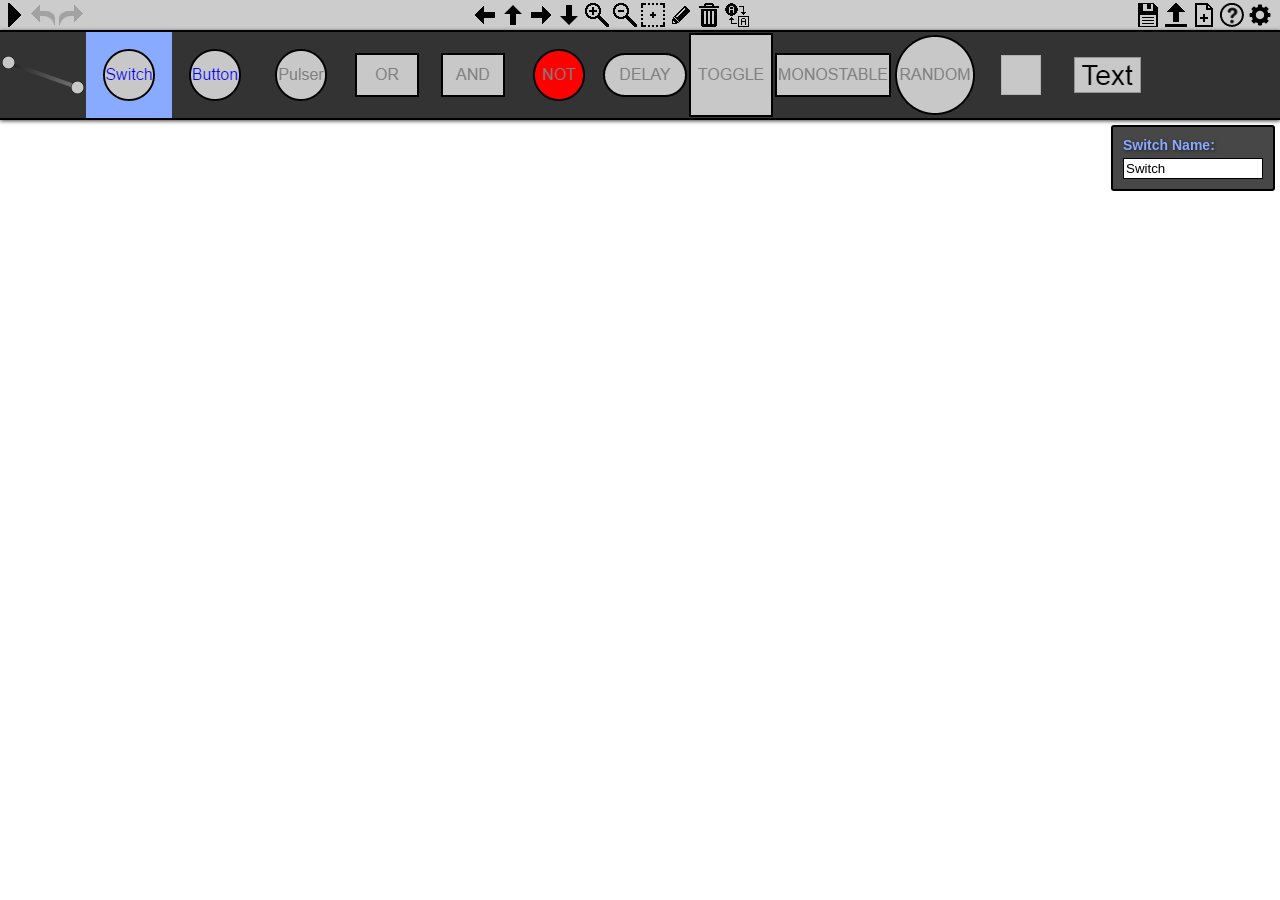
==== logicboard/index.html @ 0916f8ab "v2.13 [24.1.2017 20:05]" ====
<!DOCTYPE html>
<html>
	<head>
		<title>Logic Board (Alpha)</title>
		<script type="text/javascript" src="../jquery-min-1.7.js"></script>
		<script type="text/javascript" src="../clipboard-min-1.5.8.js"></script>
		<script type="text/javascript" src="logicboard.js"></script>
		<link rel="stylesheet" type="text/css" href="logicboard.css"/>
		<meta http-equiv="content-type" content="text/html; charset=UTF-8" />
		<!--<meta name="viewport" content="width=device-width, initial-scale=1.0" />-->
	</head>
	<body style="overflow:hidden;">
		<div id="popupWrap" class="hidden">
			<div id="popup">
				
				<p id="popupMsg"></p>
				<input type="text" id="popupInput" class="hidden" value="" maxlength="100">
				
				<div id="popupCancel" class="pButton hidden" style="bottom:0px; left:0px;">
					<img src="icons/close.svg" height="20px" width="20px" />
					<p>Cancel</p>
				</div>
				
				<div id="popupClose" class="pButton hidden" style="bottom:0px; left:54px;">
					<img src="icons/close.svg" height="20px" width="20px" />
					<p>Close</p>
				</div>
				
				<div id="popupConfirm" class="pButton hidden" style="bottom:0px; right:0px;">
					<img src="icons/confirm.svg" height="20px" width="20px" />
					<p>Confirm</p>
				</div>
				
			</div>
		</div>
		<div id="overlay" class="hidden">
			<img src="icons/close.svg" id="close" title="Close" alt="Close" />
			<div id="menu_save" class="menu hidden">
				<h1>Download Project</h1>
				<p style="display:inline-block; margin-right:5px;">Enter name:</p>
				<input type="text" id="downloadName" value="new_project">
				<br />
				<img src="icons/download_big.png" id="downloadButton" title="Download" alt="Download File" />
				<br />
				<h2>...or you can save this manually:</h2>
				<input type="button" value="Click here to copy this:" id="copyButton" style="margin-right:5px;">
				<input type="text" id="exportSave">
				<p class="hidden" id="copyDone">Succesfully copied!</p>
			</div>
			
			<div id="menu_load" class="menu hidden">
				<h1>Upload Project</h1>
				<input type="file" id="inputFile" accept=".lgb" style="display:none;">
				<label for="inputFile" id="labelFile">Choose file...</label>
				<p style="margin-top:50px;">or paste in data manually:</p>
				<input type="text" id="pasteImport" >
				<input type="button" id="pasteButton" value="LOAD" style="margin-left:5px;">
			</div>
			
			<div id="menu_settings" class="menu hidden">
				<h1>Options</h1>
				<table id="settingsTable">
					<tr>
						<td id="speedSetting">Ticks per second: 100</td>
						<td><input type="button" value="Change" id="speed"></td>
					</tr>
					<tr>
						<td>Track view position with UNDO</td>
						<td><div id="undoSlider" class="slider"><div></div></div></td>
					</tr>
					<tr>
						<td>Display Debug Info</td>
						<td><div id="debugSlider" class="slider"><div></div></div></td>
					</tr>
					<tr>
						<td>Show Grid</td>
						<td><div id="gridSlider" class="slider"><div></div></div></td>
					</tr>
				</table>
				<br />
				<input type="button" id="resetPosButton" value="Reset grid position & zoom" style="margin-top:16px;">
			</div>
			
			<div id="menu_info" class="menu hidden">
				<h1>Information</h1>
				<div id="InformationWrapper">
					<div id="information">
						<h2>Node description:</h2>
						<div class="infosection">
							<img src="nodes/line.png" alt="Connection Line" />
							<p><strong>Connects nodes together.</strong><br />When selected, click one node, then click another one. This connect those two nodes.<br />The order in which you connect the nodes matters! The power will only flow from the first node to the last one.<br />Some nodes cannot be connected, while others don't allow you to start a connection from them.</p>
						</div>
						<div class="infosection">
							<img src="nodes/switch.png" alt="Switch" />
							<p><strong>Click to turn ON/OFF.</strong><br />When the circuit is running, click on the switch to turn it ON/OFF.<br />Can be renamed using EDIT.</p>
						</div>
						<div class="infosection">
							<img src="nodes/button.png" alt="Button" />
							<p><strong>Click to turn ON.</strong><br />When the circuit is running, click on the button to turn it ON.<br />It will turn OFF immediately after you stop holding your mouse button.<br />Can be renamed using EDIT.</p>
						</div>
					</div>
				</div>
			</div>
		</div>
		<div id="fileOverlay" class="hidden">
			<img src="icons/file.png" id="fileIcon" alt="Drop file here" />
		</div>
		<div id="panel">
			<div id="StopControls" class="hidden">
				<img src="icons/stop.png" id="stop" class="button" title="STOP" alt="Stop Simulation" />
				<img src="icons/pause.png" id="pause" class="button" title="Pause / Continue" alt="Pause/Continue Simulation" />
				<img src="icons/step.png" id="step" class="button disabled" title="Step" alt="Step" />
			</div>
			<div id="StartControls">
				<img src="icons/start.png" id="start" class="button" title="START Simulation" alt="Start Simulation" />
				<img src="icons/undo.png" id="undo" class="button disabled" title="Undo" alt="Undo" />
				<img src="icons/redo.png" id="redo" class="button disabled" title="Redo" alt="Redo" />
			</div>
			<div id="MoveControls">
				<img src="icons/left.png" id="move_left" class="button" title="Move Left" alt="Move left" />
				<img src="icons/up.svg" id="move_up" class="button" title="Move Up" alt="Move up" />
				<img src="icons/right.png" id="move_right" class="button" title="Move Right" alt="Move right" />
				<img src="icons/down.svg" id="move_down" class="button" title="Move Down" alt="Move down" />
				<img src="icons/zoom.png" id="zoom" class="button" title="Zoom+" alt="Zoom+" />
				<img src="icons/unzoom.png" id="unzoom" class="button" title="Zoom-" alt="Zoom-" />
			</div>
			<div id="EditControls">
				<img src="icons/select.png" id="select" class="button" title="Select Objects" alt="Selection" />
				<img src="icons/edit.png" id="edit" class="button" title="Edit Object" alt="Edit" />
				<img src="icons/delete.png" id="delete" class="button" title="Delete Object" alt="Delete" />
				<img src="icons/replace.png" id="replace" class="button" title="Replace Object" alt="Replace" />
			</div>
			<div id="Options">
				<img src="icons/save.png" id="save" class="button" title="Save Project" alt="Save" />
				<img src="icons/load.png" id="load" class="button" title="Load Project" alt="Load" />
				<img src="icons/new.png" id="new" class="button" title="New Project" alt="New" />
				<img src="icons/help.png" id="info" class="button" title="Help / Information / Tutorial" alt="Info" />
				<img src="icons/settings.svg" id="settings" class="button" title="Options" alt="settings" />
			</div>
		</div>
		<div id="nodebarContainer">
			<div id="nodebar">
				<img src="nodes/line.png" id="line" class="node" title="Connection Line" alt="Line" />
				<img src="nodes/switch.png" id="1" class="node selected" title="Switch" alt="Switch" />
				<img src="nodes/button.png" id="2" class="node" title="Button" alt="Button" />
				<img src="nodes/pulser.png" id="3" class="node" title="Pulser" alt="Pulser" />
				<img src="nodes/or.png" id="4" class="node" title="OR Gate" alt="OR Gate" />
				<img src="nodes/and.png" id="5" class="node" title="AND Gate" alt="AND Gate" />
				<img src="nodes/not.png" id="6" class="node" title="NOT Gate" alt="NOT Gate" />
				<img src="nodes/delay.png" id="7" class="node" title="Delay" alt="Delay" />
				<img src="nodes/toggle.png" id="8" class="node" title="Toggle" alt="Toggle" />
				<img src="nodes/monostable.png" id="9" class="node" title="Monostable" alt="Monostable" />
				<img src="nodes/random.png" id="10" class="node" title="Randomizer" alt="Randomizer" />
				<img src="nodes/output.png" id="12" class="node" title="Output Lamp" alt="Output" />
				<img src="nodes/text.png" id="13" class="node" title="Text" alt="Text" />
			</div>
		</div>
		<div id="canvasContainer">
			<canvas id="canvas" width="10" height="10" style="background-color:#FFF;"></canvas>
			<p id="debug" class="hidden"></p>
			<div id="place">
				<div id="place1" class="placeOpt">
					<p>Switch Name:</p>
					<input type="text" value="Switch" maxlength="100">
				</div>
				<div id="place2" class="placeOpt hidden">
					<p>Button Name:</p>
					<input type="text" value="Button" maxlength="100">
				</div>
				<div id="place3" class="placeOpt hidden">
					<p>Delay between pulses:</p>
					<input type="number" value="5">
				</div>
				<div id="place6" class="placeOpt hidden">
					<p>Default power state:</p>
					<br />
					<p>Powered:</p>
					<div class="slider activated"><div></div></div>
				</div>
				<div id="place7" class="placeOpt hidden">
					<p>Delay:</p>
					<input type="number" value="5">
				</div>
				<div id="place8" class="placeOpt hidden">
					<p>Default power state:</p>
					<br />
					<p>Powered:</p>
					<div class="slider"><div></div></div>
				</div>
				<div id="place11" class="placeOpt hidden">
					<p>Note:</p>
					<input type="text">
				</div>
				<div id="place12" class="placeOpt hidden">
					<p>Output Name:</p>
					<input type="text" maxlength="100">
				</div>
				<div id="place13" class="placeOpt hidden">
					<p>Text:</p>
					<input type="text" value="Text" maxlength="100">
				</div>
			</div>
		</div>
	</body>
</html>
---- logicboard/logicboard.css ----
html, body {
	width:100%;
	height:100%;
	overflow:hidden;
}

* {
	margin:0px;
	padding:0px;
	font-family:Roboto, Sans-serif;
}

body {
	background-color:#999;
	font-size:0px;
}

h1 {
	font-size:32px;
}

h2 {
	font-size:24px;
}

p, strong, button, td {
	font-size:14px;
}

input[type=button] {
	cursor:pointer;
	padding:2px;
}

input[type=text], input[type=number] {
	border:1px solid #000;
	padding:2px;
}

.hidden {
	display:none !important;
}

.disabled {
	opacity:0.2;
}

.redBlink {
	background-color:#C00;
}

.redFade {
	background-color:#FEFEFE;
	transition:background-color 0.8s;
}

.slider {
	display:inline-block;
	border:2px solid #BBB;
	background-color:#CCC;
	width:30px;
	height:15px;
	border-radius:50px;
	text-align:left;
	cursor:pointer;
	transition:background 0.2s;
	vertical-align:bottom;
}

.slider.activated {
	background-color:#1186E3;
	border:2px solid #1990EB;
}

.slider > div {
	display:inline-block;
	background-color:#FFF;
	border-radius:50px;
	width:15px;
	height:15px;
	pointer-events:none;
	transition:margin-left 0.2s;
	transition-timing-function:ease-out;
}

.slider.activated > div {
	margin-left:15px;
}

#labelFile {
	font-size:14px;
	font-weight:bold;
	padding:10px;
	border-radius:8px;
	background:radial-gradient(#DDD, #FFF);
	margin-top:10px;
	cursor:pointer;
	display:inline-block;
}

#labelFile:hover {
	background:radial-gradient(#E5E5E5, #FFF);
}

#labelFile.activated {
	background:radial-gradient(#FFF, #D8D8D8);
}

#fileOverlay {
	margin-top:120px;
	position:fixed;
	height:calc(100% - 120px);
	width:100%;
	background-color:#ACE;
	opacity:0;
	z-index:998;
	text-align:center;
	box-shadow:inset 0px 0px 50px #05A;
	pointer-events:none;
}

#fileIcon {
	margin-top:50px;
	padding:40px;
	border:5px dashed #0AF;
	border-radius:40px;
	box-shadow:0px 0px 30px #0AF;
	pointer-events:none;
}

#canvas {
	/*box-shadow:0px 0px 15px #555;*/
	position:absolute;
	/*cursor:crosshair;*/
}

#canvasContainer {
	position:relative;
	z-index:1;
}

#debug {
	display:inline-block;
	opacity:0.75;
	font-size:12px;
	pointer-events:none;
	position:absolute;
	top:10px;
	left:10px;
}

#overlay {
	position:fixed;
	width:100%;
	height:100%;
	background-color:rgba(50, 50, 50, 0.85);
	z-index:999;
}

#close {
	margin:5px;
	cursor:pointer;
	transition:background 0.2s;
	padding:5px;
	border-radius:5px;
	background-color:rgba(120, 120, 120, 0.8);
	float:right;
}

#close:hover {
	background-color:#AAA;
}

.menu {
	text-align:center;
	margin-top:125px;
	height:calc(100% - 125px);
	overflow:auto;
	min-height:100px;
}

.menu h1, .menu h2 {
	margin-bottom:15px;
}

.menu h1, .menu p, .menu strong, .menu h2, .menu td {
	color:#FFF;
	text-shadow:0px 0px 5px #222;
}

#panel {
	width:100%;
	min-width:550px;
	height:26px;
	background-color:#CCC;
	padding-top:2px;
	padding-bottom:2px;
}

#panel * {
	display:inline-block;
}

#Options {
	float:right;
	margin-right:5px;
}

#MoveControls .button, #EditControls .button, #StopControls .button, #StartControls .button {
	margin-left:2px;
}

#Options .button {
	margin-right:2px;
}

#MoveControls {
	margin-left:calc(50% - 254.5px);
}

#nodebarContainer {
	overflow-x:auto;
	overflow-y:hidden;
	box-shadow:0px 1px 4px #444;
	position:relative;
	z-index:10;
}

#nodebar {
	background-color:#333;
	width:100%;
	min-width:1150px;
	height:86px;
	border-top:2px solid #000;
	border-bottom:2px solid #000;
	overflow:hidden;
}

.node {
	cursor:pointer;
	transition:background 0.15s;
	padding:1px;
}

.node:hover:not(.disabled):not(.selected) {
	background-color:#5280F5;
}

.node.selected {
	background-color:#8AF;
}

.node.activated:not(.disabled) {
	background-color:#A0BBFF !important;
}

.button {
	cursor:pointer;
	transition:background 0.2s;
	border-radius:2px;
}

.button:hover:not(.disabled):not(.selected) {
	background-color:#BBB;
}

.button.selected {
	background-color:#A4A4A4;
}

.button.activated:not(.disabled) {
	background-color:#999 !important;
}

#downloadButton {
	margin-top:10px;
	margin-bottom:25px;
	cursor:pointer;
	transition:background 0.2s;
	padding:10px;
	border-radius:15px;
	background-color:rgba(120, 120, 120, 0.8);
}

#downloadButton:hover {
	background-color:#999;
}

#menu_info img, #menu_info p {
	display:inline-block;
	vertical-align:middle;
}

#menu_info img {
	margin-right:8px;
}

#InformationWrapper {
	overflow:auto;
	height:calc(100% - 53px);
}

#information {
	overflow:hidden;
	display:inline-block;
	text-align:left;
	width:800px;
}

#settingsTable td:first-child {
	text-align:left;
}

#settingsTable td:nth-child(2) {
	text-align:left;
	padding-left:5px;
	padding-bottom:4px;
}

#settingsTable {
	display:inline-block;
	min-width:265px;
}

#place {
	display:inline-block;
	position:absolute;
	float:right;
	top:5px;
	right:5px;
	border:2px solid #000;
	border-radius:3px;
	background-color:rgba(51, 51, 51, 0.9);
	transition:background 0.2s;
	padding:10px;
	text-align:right;
}

#place p:first-child {
	color:#8AF;
	cursor:default;
	font-weight:bold;
	text-shadow:1px 1px 3px #222;
	margin-bottom:5px;
	text-align:left;
}

#place p:not(:first-child) {
	color:#DDD;
	display:inline-block;
	margin-right:5px;
	cursor:default;
}

.placeOpt input {
	width:134px;
}

.placeOpt input[type=number] {
	text-align:right;
}

#popupWrap {
	position:fixed;
	width:100%;
	height:100%;
	background-color:rgba(255, 255, 255, 0.5);
	z-index:1000;
	text-align:center;
}

#popup {
	display:inline-block;
	margin-top:10%;
	border:2px solid #000;
	border-radius:3px;
	background-color:rgba(51, 51, 51, 0.9);
	padding:10px;
	padding-bottom:55px;
	text-align:left;
	width:185px;
	position:relative;
	box-shadow:0px 0px 10px rgba(0, 0, 0, 0.5);
}

.pButton {
	background-color:rgba(100, 100, 100, 0.9);
	padding:5px;
	transition:0.15s;
	cursor:pointer;
	margin-top:10px;
	display:inline-block;
	position:absolute;
	margin:10px;
	box-shadow:0px 0px 3px rgba(0, 0, 0, 0.5);
}

.pButton:hover {
	background-color:rgba(150, 150, 150, 0.9);
	box-shadow:0px 0px 8px rgba(0, 0, 0, 0.5);
}

.pButton * {
	display:inline-block;
	vertical-align:middle;
	padding:2px;
}

#popup p {
	color:#FFF;
	font-weight:bold;
	text-shadow:1px 1px 3px #222;
}

#popupMsg {
	cursor:default;
}

#popupInput {
	margin-top:8px;
	width:calc(100% - 4px);
}
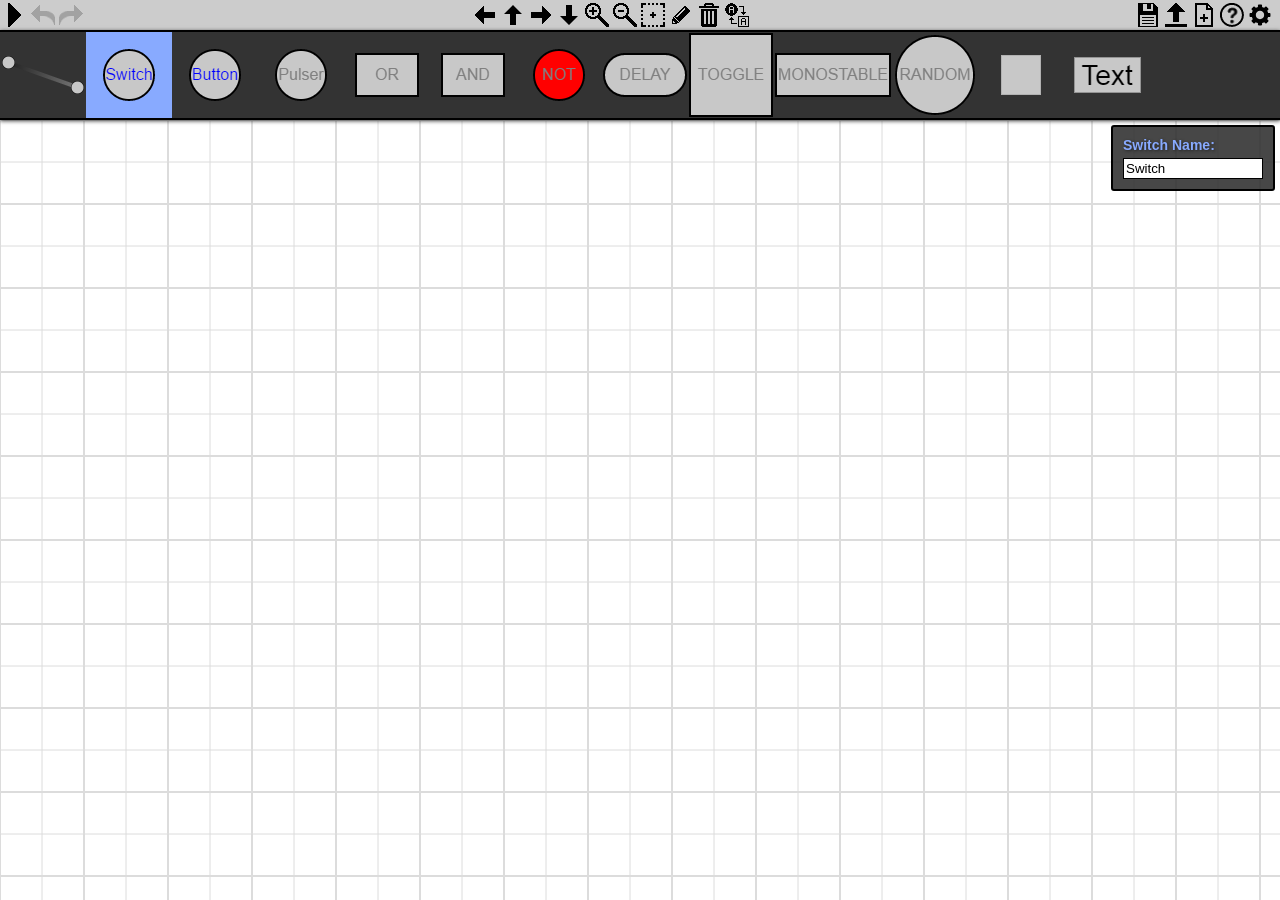
==== commit 3d235d79: "v2.15 [9.2.2017 0:00]" ====
--- a/logicboard/index.html
+++ b/logicboard/index.html
@@ -65,16 +65,20 @@
 						<td><input type="button" value="Change" id="speed"></td>
 					</tr>
 					<tr>
+						<td>Display Debug Info</td>
+						<td><div id="debugSlider" class="slider"><div></div></div></td>
+					</tr>
+					<tr>
+						<td>Show Grid</td>
+						<td><div id="gridSlider" class="slider activated"><div></div></div></td>
+					</tr>
+					<tr>
+						<td>Dark Mode</td>
+						<td><div id="darkSlider" class="slider"><div></div></div></td>
+					</tr>
+					<tr>
 						<td>Track view position with UNDO</td>
 						<td><div id="undoSlider" class="slider"><div></div></div></td>
-					</tr>
-					<tr>
-						<td>Display Debug Info</td>
-						<td><div id="debugSlider" class="slider"><div></div></div></td>
-					</tr>
-					<tr>
-						<td>Show Grid</td>
-						<td><div id="gridSlider" class="slider"><div></div></div></td>
 					</tr>
 				</table>
 				<br />
@@ -156,7 +160,7 @@
 			</div>
 		</div>
 		<div id="canvasContainer">
-			<canvas id="canvas" width="10" height="10" style="background-color:#FFF;"></canvas>
+			<canvas id="canvas" width="10" height="10"></canvas>
 			<p id="debug" class="hidden"></p>
 			<div id="place">
 				<div id="place1" class="placeOpt">
@@ -169,7 +173,7 @@
 				</div>
 				<div id="place3" class="placeOpt hidden">
 					<p>Delay between pulses:</p>
-					<input type="number" value="5">
+					<input type="number" value="5" min="0" max="3600000">
 				</div>
 				<div id="place6" class="placeOpt hidden">
 					<p>Default power state:</p>
@@ -179,7 +183,7 @@
 				</div>
 				<div id="place7" class="placeOpt hidden">
 					<p>Delay:</p>
-					<input type="number" value="5">
+					<input type="number" value="5" min="0" max="3600000">
 				</div>
 				<div id="place8" class="placeOpt hidden">
 					<p>Default power state:</p>
--- a/logicboard/logicboard.css
+++ b/logicboard/logicboard.css
@@ -129,9 +129,14 @@
 }
 
 #canvas {
-	/*box-shadow:0px 0px 15px #555;*/
 	position:absolute;
 	/*cursor:crosshair;*/
+	transition:background 1s;
+	background-color:#FFF;
+}
+
+#canvas.dark {
+	background-color:#000;
 }
 
 #canvasContainer {
@@ -147,6 +152,12 @@
 	position:absolute;
 	top:10px;
 	left:10px;
+	color:#000;
+	transition:color 1s;
+}
+
+#debug.dark {
+	color:#FFF;
 }
 
 #overlay {
@@ -224,6 +235,10 @@
 	box-shadow:0px 1px 4px #444;
 	position:relative;
 	z-index:10;
+}
+
+#nodebarContainer.dark {
+	box-shadow:0px 1px 4px #000;
 }
 
 #nodebar {
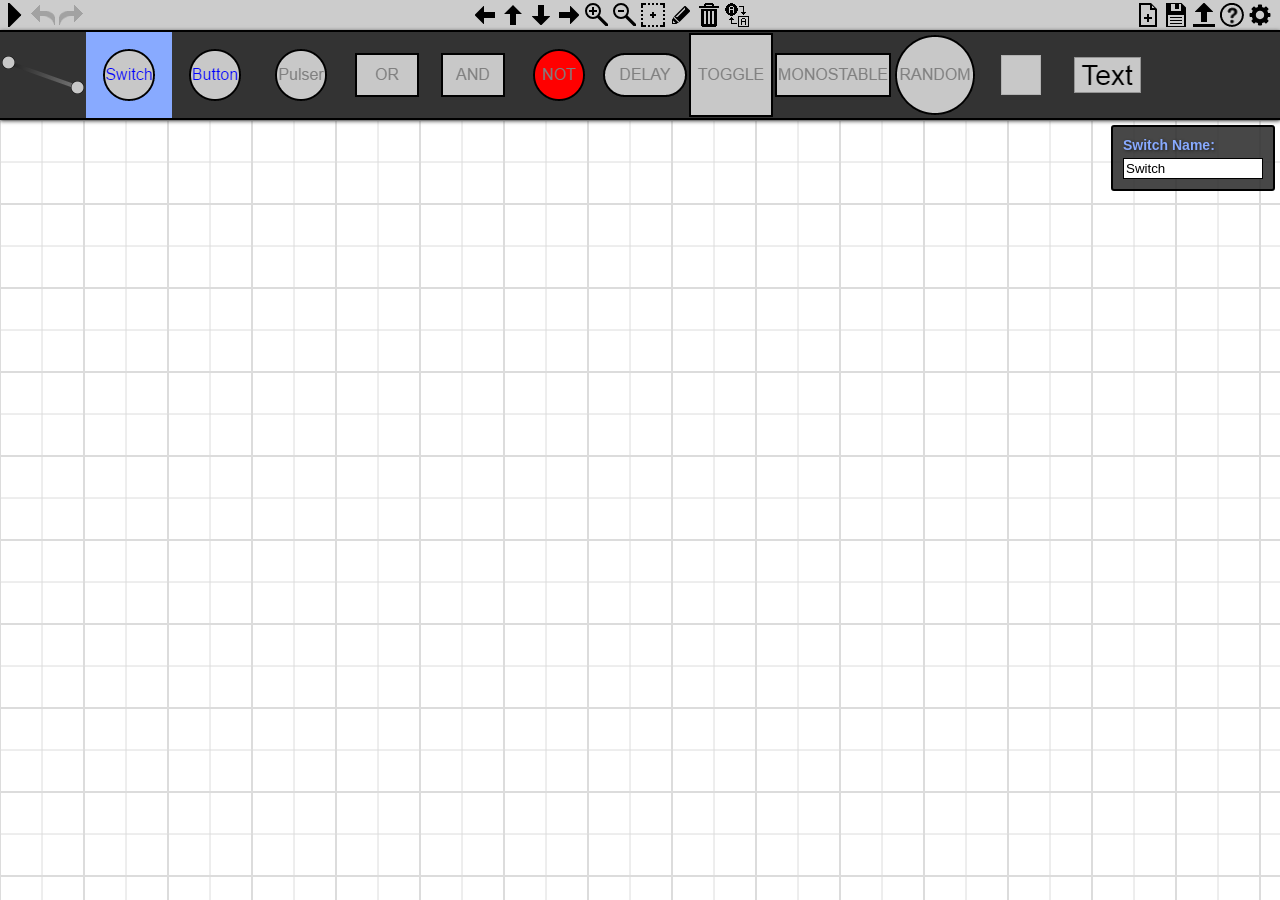
==== commit e29077f3: "v2.16 [19.2.2017 20:54]" ====
--- a/logicboard/index.html
+++ b/logicboard/index.html
@@ -52,7 +52,7 @@
 				<h1>Upload Project</h1>
 				<input type="file" id="inputFile" accept=".lgb" style="display:none;">
 				<label for="inputFile" id="labelFile">Choose file...</label>
-				<p style="margin-top:50px;">or paste in data manually:</p>
+				<p style="margin-top:50px;">...or paste in data manually:</p>
 				<input type="text" id="pasteImport" >
 				<input type="button" id="pasteButton" value="LOAD" style="margin-left:5px;">
 			</div>
@@ -79,6 +79,10 @@
 					<tr>
 						<td>Track view position with UNDO</td>
 						<td><div id="undoSlider" class="slider"><div></div></div></td>
+					</tr>
+					<tr id="mobileAlign" class="hidden">
+						<td>Auto-Align dragged objects</td>
+						<td><div id="alignSlider" class="slider"><div></div></div></td>
 					</tr>
 				</table>
 				<br />
@@ -111,33 +115,33 @@
 		</div>
 		<div id="panel">
 			<div id="StopControls" class="hidden">
-				<img src="icons/stop.png" id="stop" class="button" title="STOP" alt="Stop Simulation" />
-				<img src="icons/pause.png" id="pause" class="button" title="Pause / Continue" alt="Pause/Continue Simulation" />
-				<img src="icons/step.png" id="step" class="button disabled" title="Step" alt="Step" />
+				<img src="icons/stop.svg" id="stop" class="button" title="STOP" alt="Stop Simulation" />
+				<img src="icons/pause.svg" id="pause" class="button" title="Pause / Continue" alt="Pause/Continue Simulation" />
+				<img src="icons/step.svg" id="step" class="button disabled" title="Step" alt="Step" />
 			</div>
 			<div id="StartControls">
-				<img src="icons/start.png" id="start" class="button" title="START Simulation" alt="Start Simulation" />
+				<img src="icons/start.svg" id="start" class="button" title="START Simulation" alt="Start Simulation" />
 				<img src="icons/undo.png" id="undo" class="button disabled" title="Undo" alt="Undo" />
 				<img src="icons/redo.png" id="redo" class="button disabled" title="Redo" alt="Redo" />
 			</div>
 			<div id="MoveControls">
-				<img src="icons/left.png" id="move_left" class="button" title="Move Left" alt="Move left" />
+				<img src="icons/left.svg" id="move_left" class="button" title="Move Left" alt="Move left" />
 				<img src="icons/up.svg" id="move_up" class="button" title="Move Up" alt="Move up" />
-				<img src="icons/right.png" id="move_right" class="button" title="Move Right" alt="Move right" />
 				<img src="icons/down.svg" id="move_down" class="button" title="Move Down" alt="Move down" />
-				<img src="icons/zoom.png" id="zoom" class="button" title="Zoom+" alt="Zoom+" />
-				<img src="icons/unzoom.png" id="unzoom" class="button" title="Zoom-" alt="Zoom-" />
+				<img src="icons/right.svg" id="move_right" class="button" title="Move Right" alt="Move right" />
+				<img src="icons/zoom.svg" id="zoom" class="button" title="Zoom+" alt="Zoom+" />
+				<img src="icons/unzoom.svg" id="unzoom" class="button" title="Zoom-" alt="Zoom-" />
 			</div>
 			<div id="EditControls">
-				<img src="icons/select.png" id="select" class="button" title="Select Objects" alt="Selection" />
-				<img src="icons/edit.png" id="edit" class="button" title="Edit Object" alt="Edit" />
+				<img src="icons/select.svg" id="select" class="button" title="Select Objects" alt="Selection" />
+				<img src="icons/edit.svg" id="edit" class="button" title="Edit Object" alt="Edit" />
 				<img src="icons/delete.png" id="delete" class="button" title="Delete Object" alt="Delete" />
 				<img src="icons/replace.png" id="replace" class="button" title="Replace Object" alt="Replace" />
 			</div>
 			<div id="Options">
-				<img src="icons/save.png" id="save" class="button" title="Save Project" alt="Save" />
-				<img src="icons/load.png" id="load" class="button" title="Load Project" alt="Load" />
-				<img src="icons/new.png" id="new" class="button" title="New Project" alt="New" />
+				<img src="icons/new.svg" id="new" class="button" title="New Project" alt="New" />
+				<img src="icons/save.svg" id="save" class="button" title="Save Project" alt="Save" />
+				<img src="icons/load.svg" id="load" class="button" title="Load Project" alt="Load" />
 				<img src="icons/help.png" id="info" class="button" title="Help / Information / Tutorial" alt="Info" />
 				<img src="icons/settings.svg" id="settings" class="button" title="Options" alt="settings" />
 			</div>
--- a/logicboard/logicboard.css
+++ b/logicboard/logicboard.css
@@ -43,6 +43,7 @@
 
 .disabled {
 	opacity:0.2;
+	cursor:default !important;
 }
 
 .redBlink {
@@ -52,6 +53,10 @@
 .redFade {
 	background-color:#FEFEFE;
 	transition:background-color 0.8s;
+}
+
+.noFocus {
+	pointer-events:none;
 }
 
 .slider {
@@ -434,4 +439,12 @@
 #popupInput {
 	margin-top:8px;
 	width:calc(100% - 4px);
+}
+
+.cursor_move {
+	cursor:move;
+}
+
+.cursor_click {
+	cursor:pointer;
 }
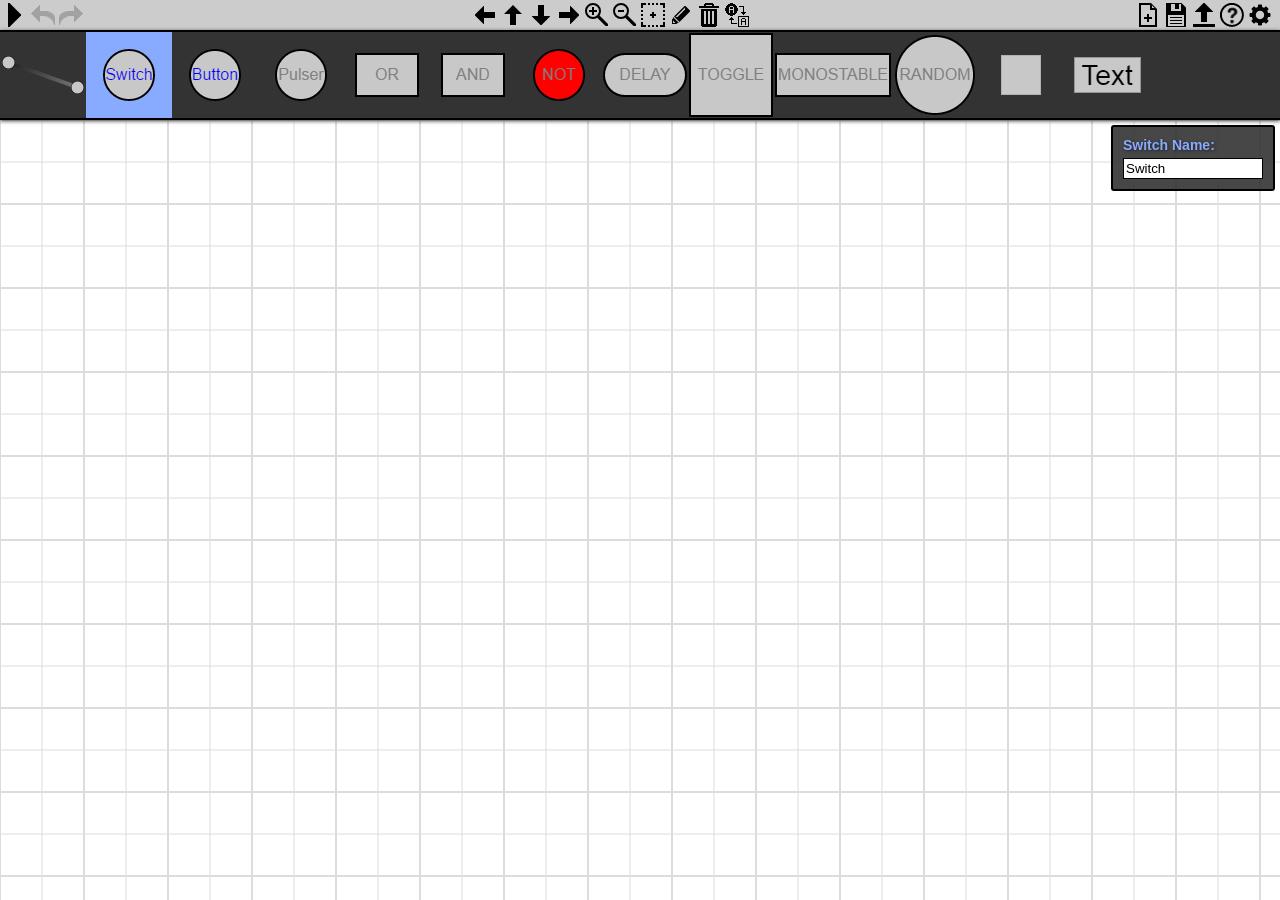
==== commit a8e48a24: "v2.17 [2.3.2017 9:15]" ====
--- a/logicboard/index.html
+++ b/logicboard/index.html
@@ -13,20 +13,20 @@
 		<div id="popupWrap" class="hidden">
 			<div id="popup">
 				
-				<p id="popupMsg"></p>
+				<p id="popupMsg" class="selectable"></p>
 				<input type="text" id="popupInput" class="hidden" value="" maxlength="100">
 				
-				<div id="popupCancel" class="pButton hidden" style="bottom:0px; left:0px;">
+				<div id="popupCancel" class="pButton hidden selectable" style="bottom:0px; left:0px;">
 					<img src="icons/close.svg" height="20px" width="20px" />
 					<p>Cancel</p>
 				</div>
 				
-				<div id="popupClose" class="pButton hidden" style="bottom:0px; left:54px;">
+				<div id="popupClose" class="pButton hidden selectable" style="bottom:0px; left:54px;">
 					<img src="icons/close.svg" height="20px" width="20px" />
 					<p>Close</p>
 				</div>
 				
-				<div id="popupConfirm" class="pButton hidden" style="bottom:0px; right:0px;">
+				<div id="popupConfirm" class="pButton hidden selectable" style="bottom:0px; right:0px;">
 					<img src="icons/confirm.svg" height="20px" width="20px" />
 					<p>Confirm</p>
 				</div>
@@ -61,27 +61,27 @@
 				<h1>Options</h1>
 				<table id="settingsTable">
 					<tr>
-						<td id="speedSetting">Ticks per second: 100</td>
+						<td id="speedSetting" class="selectable">Ticks per second: 100</td>
 						<td><input type="button" value="Change" id="speed"></td>
 					</tr>
 					<tr>
-						<td>Display Debug Info</td>
+						<td class="selectable">Display Debug Info</td>
 						<td><div id="debugSlider" class="slider"><div></div></div></td>
 					</tr>
 					<tr>
-						<td>Show Grid</td>
+						<td class="selectable">Show Grid</td>
 						<td><div id="gridSlider" class="slider activated"><div></div></div></td>
 					</tr>
 					<tr>
-						<td>Dark Mode</td>
+						<td class="selectable">Dark Mode</td>
 						<td><div id="darkSlider" class="slider"><div></div></div></td>
 					</tr>
 					<tr>
-						<td>Track view position with UNDO</td>
+						<td class="selectable">Track view position with UNDO</td>
 						<td><div id="undoSlider" class="slider"><div></div></div></td>
 					</tr>
 					<tr id="mobileAlign" class="hidden">
-						<td>Auto-Align dragged objects</td>
+						<td class="selectable">Auto-Align dragged objects</td>
 						<td><div id="alignSlider" class="slider"><div></div></div></td>
 					</tr>
 				</table>
@@ -92,7 +92,7 @@
 			<div id="menu_info" class="menu hidden">
 				<h1>Information</h1>
 				<div id="InformationWrapper">
-					<div id="information">
+					<div id="information" class="selectable">
 						<h2>Node description:</h2>
 						<div class="infosection">
 							<img src="nodes/line.png" alt="Connection Line" />
--- a/logicboard/logicboard.css
+++ b/logicboard/logicboard.css
@@ -8,6 +8,17 @@
 	margin:0px;
 	padding:0px;
 	font-family:Roboto, Sans-serif;
+	user-select:none;
+	-ms-user-select:none;
+	-moz-user-select:-moz-none;
+	-webkit-user-select:none;
+}
+
+input:not(input[type=button]) {
+	user-select:text;
+	-ms-user-select:element;
+	-moz-user-select:text;
+	-webkit-user-select:text;
 }
 
 body {
@@ -57,6 +68,13 @@
 
 .noFocus {
 	pointer-events:none;
+}
+
+.selectable, .selectable * {
+	user-select:text;
+	-ms-user-select:element;
+	-moz-user-select:text;
+	-webkit-user-select:text;
 }
 
 .slider {
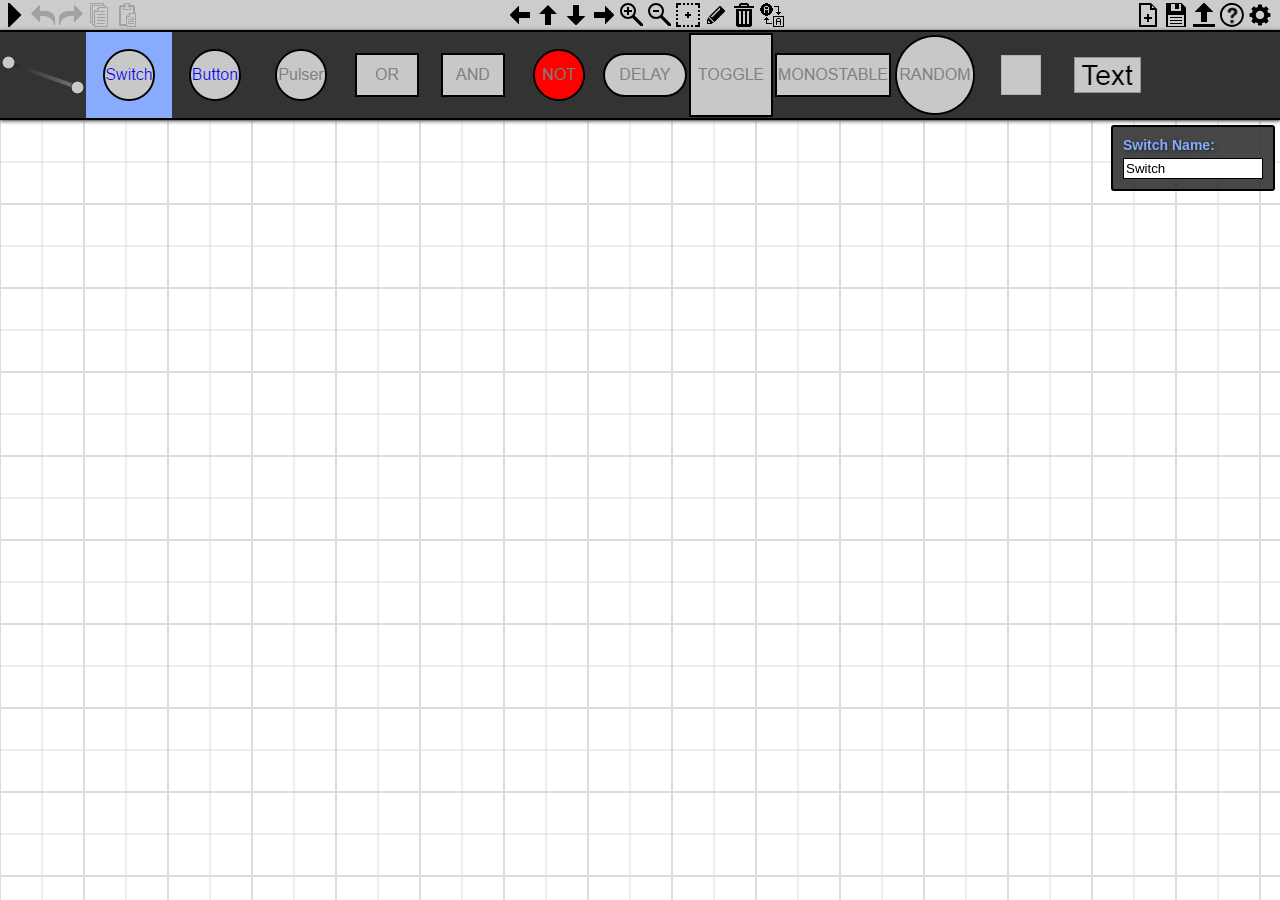
==== commit ca585284: "v2.20 [12.4.2017 18:11]" ====
--- a/logicboard/index.html
+++ b/logicboard/index.html
@@ -124,15 +124,17 @@
 				<img src="icons/undo.png" id="undo" class="button disabled" title="Undo" alt="Undo" />
 				<img src="icons/redo.png" id="redo" class="button disabled" title="Redo" alt="Redo" />
 			</div>
-			<div id="MoveControls">
+			<div id="ClipboardControls">
+				<img src="icons/copy.png" id="copy" class="button disabled" title="Copy selection" alt="Copy" />
+				<img src="icons/paste.png" id="paste" class="button disabled" title="Paste selection" alt="Paste" />
+			</div>
+			<div id="MainControls">
 				<img src="icons/left.svg" id="move_left" class="button" title="Move Left" alt="Move left" />
 				<img src="icons/up.svg" id="move_up" class="button" title="Move Up" alt="Move up" />
 				<img src="icons/down.svg" id="move_down" class="button" title="Move Down" alt="Move down" />
 				<img src="icons/right.svg" id="move_right" class="button" title="Move Right" alt="Move right" />
 				<img src="icons/zoom.svg" id="zoom" class="button" title="Zoom+" alt="Zoom+" />
 				<img src="icons/unzoom.svg" id="unzoom" class="button" title="Zoom-" alt="Zoom-" />
-			</div>
-			<div id="EditControls">
 				<img src="icons/select.svg" id="select" class="button" title="Select Objects" alt="Selection" />
 				<img src="icons/edit.svg" id="edit" class="button" title="Edit Object" alt="Edit" />
 				<img src="icons/delete.png" id="delete" class="button" title="Delete Object" alt="Delete" />
@@ -143,7 +145,7 @@
 				<img src="icons/save.svg" id="save" class="button" title="Save Project" alt="Save" />
 				<img src="icons/load.svg" id="load" class="button" title="Load Project" alt="Load" />
 				<img src="icons/help.png" id="info" class="button" title="Help / Information / Tutorial" alt="Info" />
-				<img src="icons/settings.svg" id="settings" class="button" title="Options" alt="settings" />
+				<img src="icons/settings.svg" id="settings" class="button" title="Options" alt="Settings" />
 			</div>
 		</div>
 		<div id="nodebarContainer">
@@ -164,7 +166,7 @@
 			</div>
 		</div>
 		<div id="canvasContainer">
-			<canvas id="canvas" width="10" height="10"></canvas>
+			<canvas id="canvas" width="0" height="0"></canvas>
 			<p id="debug" class="hidden"></p>
 			<div id="place">
 				<div id="place1" class="placeOpt">
--- a/logicboard/logicboard.css
+++ b/logicboard/logicboard.css
@@ -58,7 +58,7 @@
 }
 
 .redBlink {
-	background-color:#C00;
+	background-color:#F22;
 }
 
 .redFade {
@@ -229,6 +229,7 @@
 	background-color:#CCC;
 	padding-top:2px;
 	padding-bottom:2px;
+	position:relative;
 }
 
 #panel * {
@@ -240,7 +241,7 @@
 	margin-right:5px;
 }
 
-#MoveControls .button, #EditControls .button, #StopControls .button, #StartControls .button {
+#MainControls .button, #ClipboardControls .button, #StopControls .button, #StartControls .button {
 	margin-left:2px;
 }
 
@@ -248,8 +249,9 @@
 	margin-right:2px;
 }
 
-#MoveControls {
-	margin-left:calc(50% - 254.5px);
+#MainControls {
+	position:absolute;
+	left:calc(50% - 135px);
 }
 
 #nodebarContainer {
@@ -459,10 +461,14 @@
 	width:calc(100% - 4px);
 }
 
+.cursor_click {
+	cursor:pointer;
+}
+
+.cursor_cross {
+	cursor:crosshair;
+}
+
 .cursor_move {
 	cursor:move;
-}
-
-.cursor_click {
-	cursor:pointer;
 }
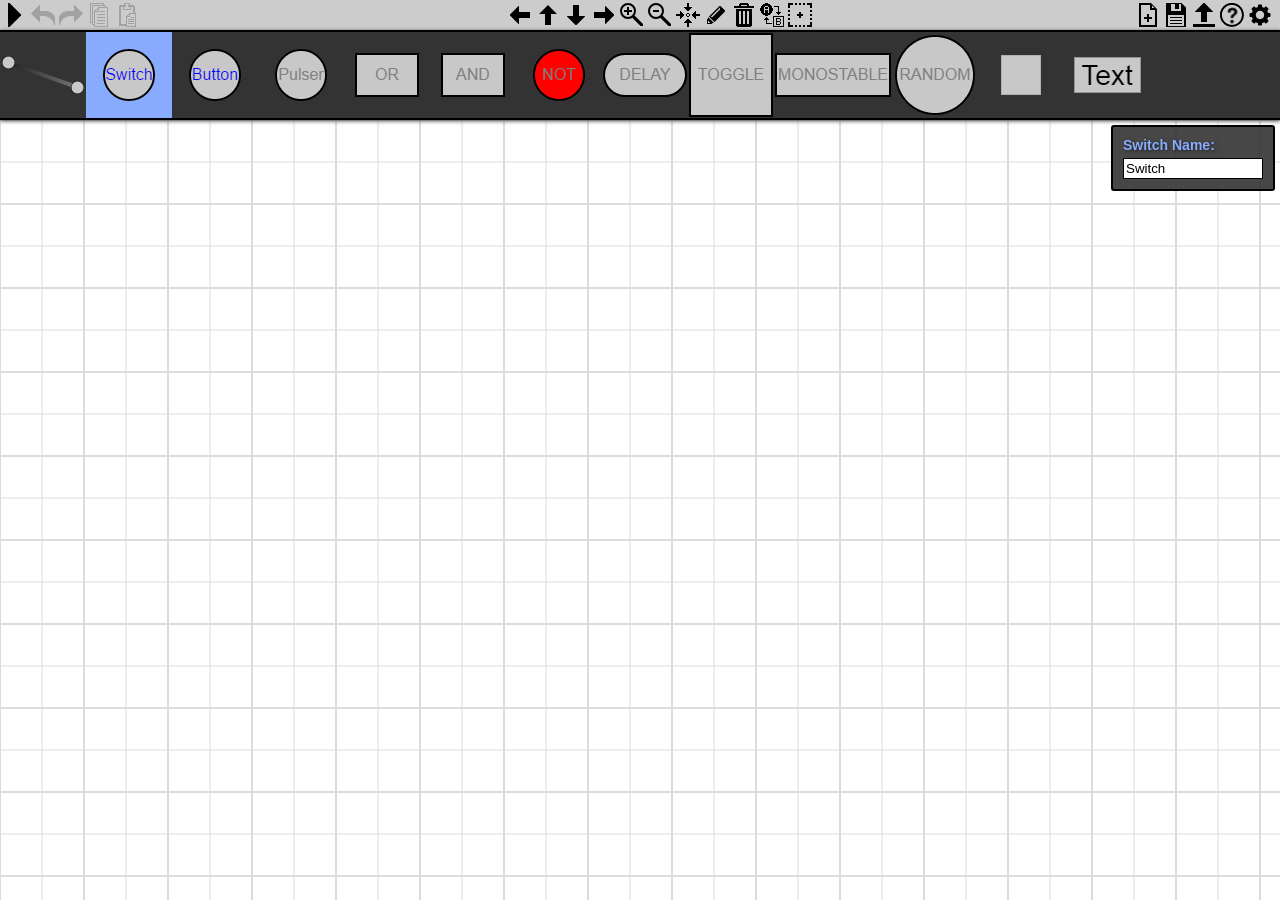
==== commit e66b5961: "v2.22 [2.5.2017 3:03]" ====
--- a/logicboard/index.html
+++ b/logicboard/index.html
@@ -135,10 +135,11 @@
 				<img src="icons/right.svg" id="move_right" class="button" title="Move Right" alt="Move right" />
 				<img src="icons/zoom.svg" id="zoom" class="button" title="Zoom+" alt="Zoom+" />
 				<img src="icons/unzoom.svg" id="unzoom" class="button" title="Zoom-" alt="Zoom-" />
-				<img src="icons/select.svg" id="select" class="button" title="Select Objects" alt="Selection" />
+				<img src="icons/teleport.png" id="teleport" class="button" title="Teleport to coordinates" alt="Teleport" />
 				<img src="icons/edit.svg" id="edit" class="button" title="Edit Object" alt="Edit" />
 				<img src="icons/delete.png" id="delete" class="button" title="Delete Object" alt="Delete" />
 				<img src="icons/replace.png" id="replace" class="button" title="Replace Object" alt="Replace" />
+				<img src="icons/select.svg" id="select" class="button" title="Select Objects" alt="Selection" />
 			</div>
 			<div id="Options">
 				<img src="icons/new.svg" id="new" class="button" title="New Project" alt="New" />
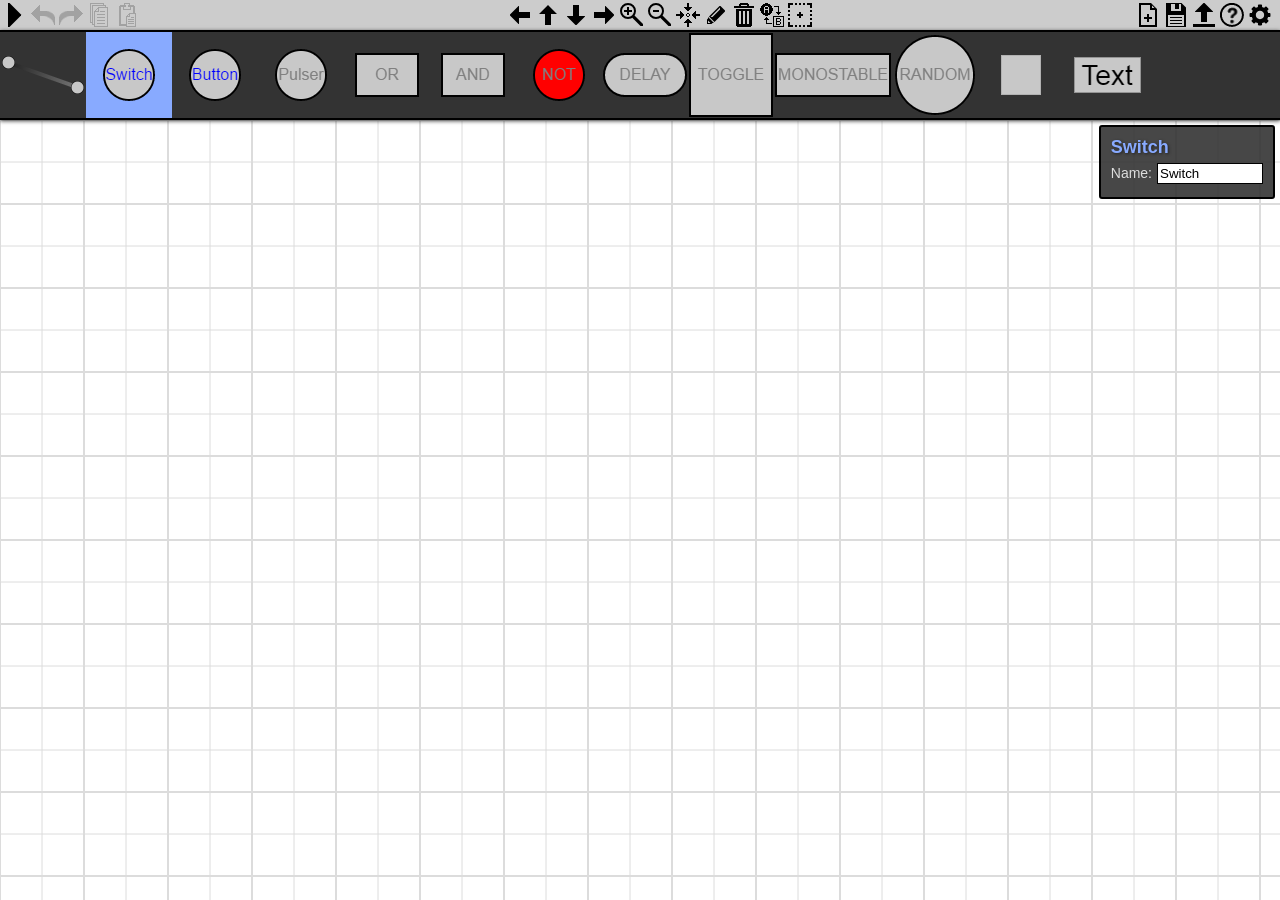
==== commit 2f595cd8: "v2.23 [21.11.2017 9:34]" ====
--- a/logicboard/index.html
+++ b/logicboard/index.html
@@ -80,8 +80,8 @@
 						<td class="selectable">Track view position with UNDO</td>
 						<td><div id="undoSlider" class="slider"><div></div></div></td>
 					</tr>
-					<tr id="mobileAlign" class="hidden">
-						<td class="selectable">Auto-Align dragged objects</td>
+					<tr>
+						<td class="selectable">Auto-align objects to grid</td>
 						<td><div id="alignSlider" class="slider"><div></div></div></td>
 					</tr>
 				</table>
@@ -163,7 +163,7 @@
 				<img src="nodes/monostable.png" id="9" class="node" title="Monostable" alt="Monostable" />
 				<img src="nodes/random.png" id="10" class="node" title="Randomizer" alt="Randomizer" />
 				<img src="nodes/output.png" id="12" class="node" title="Output Lamp" alt="Output" />
-				<img src="nodes/text.png" id="13" class="node" title="Text" alt="Text" />
+				<img src="nodes/label.png" id="13" class="node" title="Label" alt="Label" />
 			</div>
 		</div>
 		<div id="canvasContainer">
@@ -171,44 +171,52 @@
 			<p id="debug" class="hidden"></p>
 			<div id="place">
 				<div id="place1" class="placeOpt">
-					<p>Switch Name:</p>
+					<h5>Switch</h5>
+					<p>Name:</p>
 					<input type="text" value="Switch" maxlength="100">
 				</div>
 				<div id="place2" class="placeOpt hidden">
-					<p>Button Name:</p>
+					<h5>Button</h5>
+					<p>Name:</p>
 					<input type="text" value="Button" maxlength="100">
 				</div>
 				<div id="place3" class="placeOpt hidden">
-					<p>Delay between pulses:</p>
+					<h5>Pulser</h5>
+					<p>Interval:</p>
 					<input type="number" value="5" min="0" max="3600000">
 				</div>
 				<div id="place6" class="placeOpt hidden">
+					<h5>NOT Gate</h5>
+					<br />
 					<p>Default power state:</p>
-					<br />
-					<p>Powered:</p>
 					<div class="slider activated"><div></div></div>
 				</div>
 				<div id="place7" class="placeOpt hidden">
+					<h5>Delay</h5>
 					<p>Delay:</p>
 					<input type="number" value="5" min="0" max="3600000">
+					<p>Short pulse:</p>
+					<div class="slider"><div></div></div>
 				</div>
 				<div id="place8" class="placeOpt hidden">
+					<h5>Toggle</h5>
 					<p>Default power state:</p>
-					<br />
-					<p>Powered:</p>
 					<div class="slider"><div></div></div>
 				</div>
 				<div id="place11" class="placeOpt hidden">
+					<h5>Note</h5>
 					<p>Note:</p>
 					<input type="text">
 				</div>
 				<div id="place12" class="placeOpt hidden">
-					<p>Output Name:</p>
+					<h5>Output lamp</h5>
+					<p>Name:</p>
 					<input type="text" maxlength="100">
 				</div>
 				<div id="place13" class="placeOpt hidden">
+					<h5>Label</h5>
 					<p>Text:</p>
-					<input type="text" value="Text" maxlength="100">
+					<input type="text" value="Label" maxlength="100">
 				</div>
 			</div>
 		</div>
--- a/logicboard/logicboard.css
+++ b/logicboard/logicboard.css
@@ -34,7 +34,7 @@
 	font-size:24px;
 }
 
-p, strong, button, td {
+p, strong, button, td, li, strong, h5 {
 	font-size:14px;
 }
 
@@ -376,24 +376,32 @@
 	text-align:right;
 }
 
-#place p:first-child {
+#place h5 {
 	color:#8AF;
 	cursor:default;
 	font-weight:bold;
 	text-shadow:1px 1px 3px #222;
 	margin-bottom:5px;
 	text-align:left;
-}
-
-#place p:not(:first-child) {
+	font-size:18px;
+}
+
+#place p {
 	color:#DDD;
 	display:inline-block;
 	margin-right:5px;
+	margin-top:2px;
 	cursor:default;
+	clear:left;
+}
+
+#place > div > *:not(h5) {
+	float:left;
 }
 
 .placeOpt input {
-	width:134px;
+	width:100px;
+	margin-bottom:3px;
 }
 
 .placeOpt input[type=number] {
